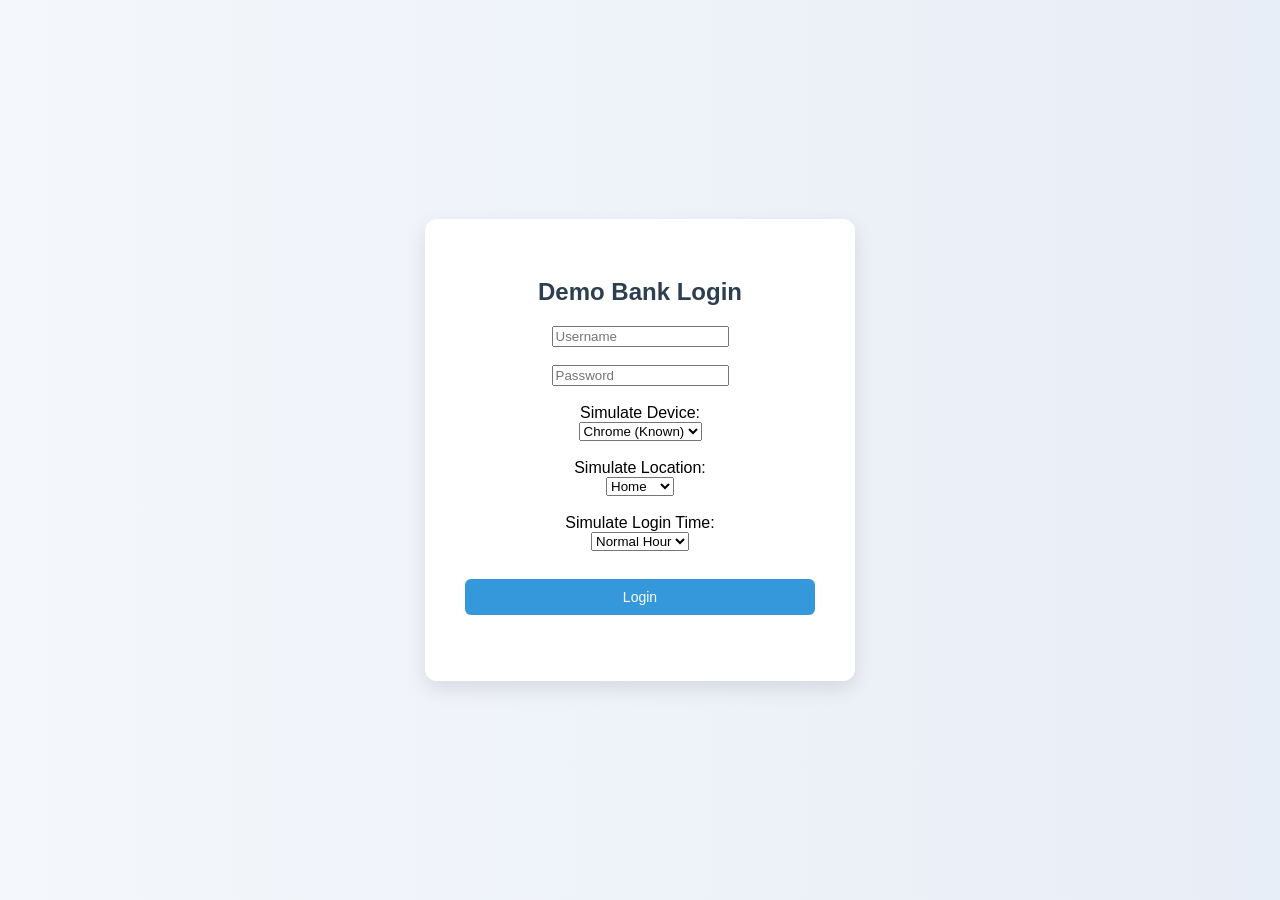
==== frontend/index.html @ 802befd6 "Initial commit" ====
<!DOCTYPE html>
<html>
<head>
    <title>Demo Bank - Login</title>
    <link rel="stylesheet" href="style.css">
</head>
<body>

    <div class="container">

        <h2>Demo Bank Login</h2>

        <input type="text" id="username" placeholder="Username" /><br><br>
        <input type="password" id="password" placeholder="Password" /><br><br>

        <label>Simulate Device:</label><br>
        <select id="deviceSelect">
            <option value="Chrome">Chrome (Known)</option>
            <option value="Firefox">Firefox (New)</option>
            <option value="Bot">Bot Script</option>
        </select><br><br>

        <label>Simulate Location:</label><br>
        <select id="locationSelect">
            <option value="Home">Home</option>
            <option value="Foreign">Foreign</option>
        </select><br><br>

        <label>Simulate Login Time:</label><br>
        <select id="timeMode">
            <option value="normal">Normal Hour</option>
            <option value="odd">Odd Hour</option>
        </select><br><br>

        <button id="loginBtn">Login</button>

        <p id="loginMessage" style="color:red;"></p>

    </div>

    <script src="script.js"></script>

</body>
</html>
---- frontend/style.css ----
body {
    font-family: Arial, sans-serif;
    background: linear-gradient(to right, #f4f7fb, #e8eef7);
    display: flex;
    justify-content: center;
    align-items: center;
    height: 100vh;
    margin: 0;
}

/* Card container */
.container {
    background: white;
    padding: 40px;
    border-radius: 12px;
    box-shadow: 0 8px 20px rgba(0, 0, 0, 0.1);
    width: 350px;
    text-align: center;
}

h2 {
    margin-bottom: 20px;
    color: #2c3e50;
}

button {
    width: 100%;
    padding: 10px;
    margin: 10px 0;
    border: none;
    border-radius: 6px;
    font-size: 14px;
    cursor: pointer;
    transition: 0.2s ease;
}

button:hover {
    transform: scale(1.03);
}

/* Button colors */
#loginBtn {
    background-color: #3498db;
    color: white;
}

#viewBtn {
    background-color: #2ecc71;
    color: white;
}

#downloadBtn {
    background-color: #f39c12;
    color: white;
}

#passwordBtn {
    background-color: #e74c3c;
    color: white;
}

/* Risk box */
#riskDisplay {
    margin-top: 20px;
    padding: 15px;
    background: #f4f4f4;
    border-radius: 6px;
    font-size: 13px;
    text-align: left;
}
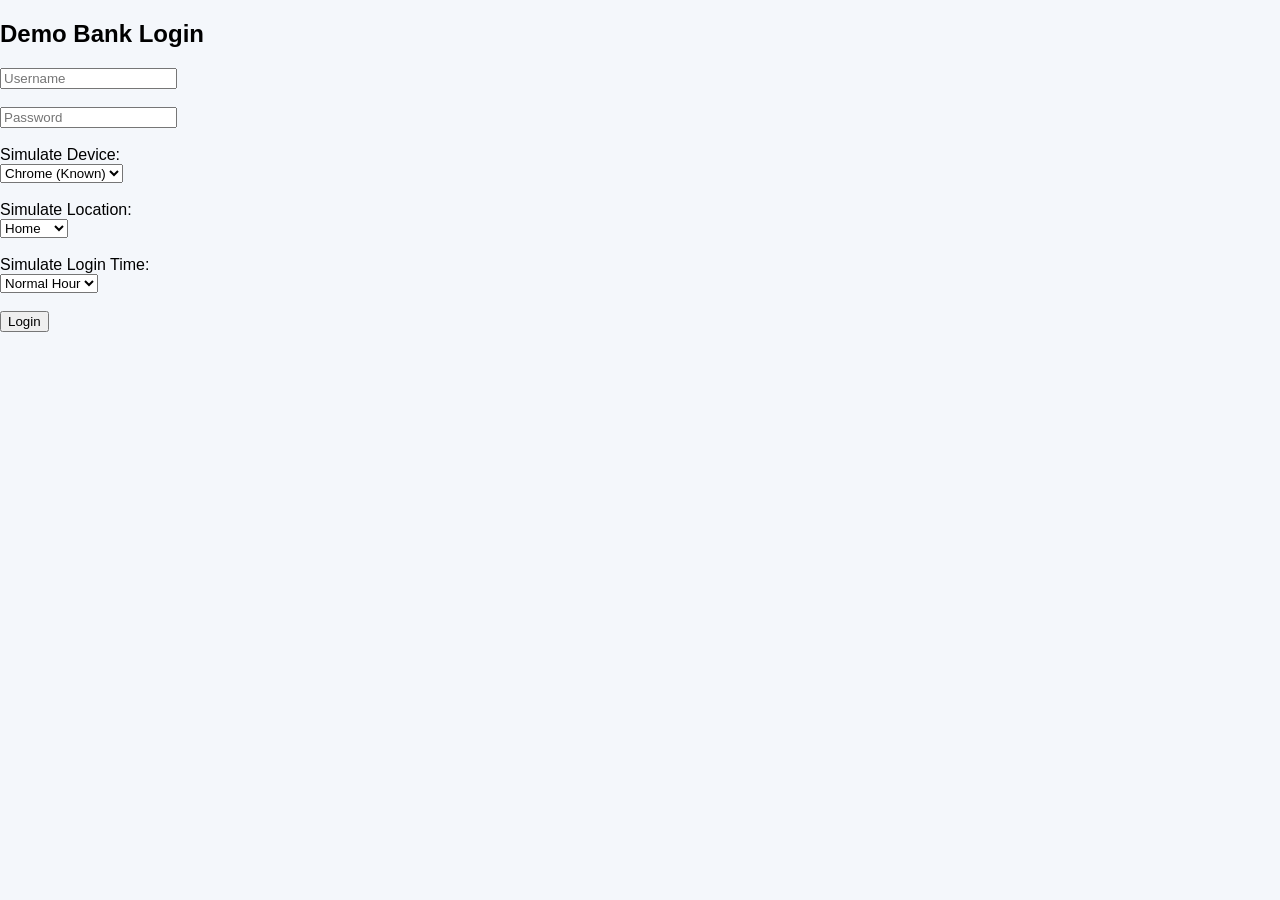
==== commit b39e27ac: "Stable behavioral risk engine with modular frontend and enforcement" ====
--- a/frontend/index.html
+++ b/frontend/index.html
@@ -38,7 +38,7 @@
 
     </div>
 
-    <script src="script.js"></script>
+    <script type="module" src="js/login.js"></script>
 
 </body>
 </html>
--- a/frontend/style.css
+++ b/frontend/style.css
@@ -1,70 +1,98 @@
 body {
+    margin: 0;
     font-family: Arial, sans-serif;
-    background: linear-gradient(to right, #f4f7fb, #e8eef7);
-    display: flex;
-    justify-content: center;
-    align-items: center;
-    height: 100vh;
-    margin: 0;
+    background: #f4f7fb;
 }
 
-/* Card container */
-.container {
-    background: white;
-    padding: 40px;
-    border-radius: 12px;
-    box-shadow: 0 8px 20px rgba(0, 0, 0, 0.1);
-    width: 350px;
-    text-align: center;
+.app-container {
+    display: flex;
+    height: 100vh;
 }
 
-h2 {
-    margin-bottom: 20px;
-    color: #2c3e50;
+/* SIDEBAR */
+.sidebar {
+    width: 220px;
+    background: #1f2937;
+    color: white;
+    padding: 20px;
+    display: flex;
+    flex-direction: column;
 }
 
-button {
-    width: 100%;
-    padding: 10px;
-    margin: 10px 0;
-    border: none;
-    border-radius: 6px;
-    font-size: 14px;
-    cursor: pointer;
-    transition: 0.2s ease;
+.sidebar h2 {
+    margin-bottom: 20px;
 }
 
-button:hover {
-    transform: scale(1.03);
+.sidebar button {
+    margin: 5px 0;
+    padding: 10px;
+    border: none;
+    cursor: pointer;
+    background: #374151;
+    color: white;
+    border-radius: 5px;
 }
 
-/* Button colors */
-#loginBtn {
-    background-color: #3498db;
-    color: white;
+.sidebar button:hover {
+    background: #4b5563;
 }
 
-#viewBtn {
-    background-color: #2ecc71;
-    color: white;
+.sidebar .sensitive {
+    background: #b91c1c;
 }
 
-#downloadBtn {
-    background-color: #f39c12;
-    color: white;
+/* MAIN CONTENT */
+.main-content {
+    flex: 1;
+    padding: 30px;
 }
 
-#passwordBtn {
-    background-color: #e74c3c;
-    color: white;
+.card {
+    background: white;
+    padding: 20px;
+    margin-bottom: 20px;
+    border-radius: 10px;
+    box-shadow: 0 5px 15px rgba(0,0,0,0.05);
 }
 
-/* Risk box */
-#riskDisplay {
-    margin-top: 20px;
-    padding: 15px;
-    background: #f4f4f4;
+/* RISK PANEL */
+.risk-panel {
+    width: 280px;
+    background: #ffffff;
+    padding: 20px;
+    border-left: 1px solid #ddd;
+}
+
+.risk-bar-container {
+    width: 100%;
+    height: 20px;
+    background: #e5e7eb;
+    border-radius: 10px;
+    margin: 10px 0;
+}
+
+.risk-bar {
+    height: 100%;
+    width: 0%;
+    background: green;
+    border-radius: 10px;
+    transition: width 0.3s ease;
+}
+
+#riskReasons {
+    margin-top: 10px;
+    font-size: 12px;
+}
+.timeline {
+    list-style: none;
+    padding: 0;
+}
+
+.timeline li {
+    padding: 8px;
+    margin: 6px 0;
+    background: #eef2ff;
     border-radius: 6px;
     font-size: 13px;
-    text-align: left;
 }
+
